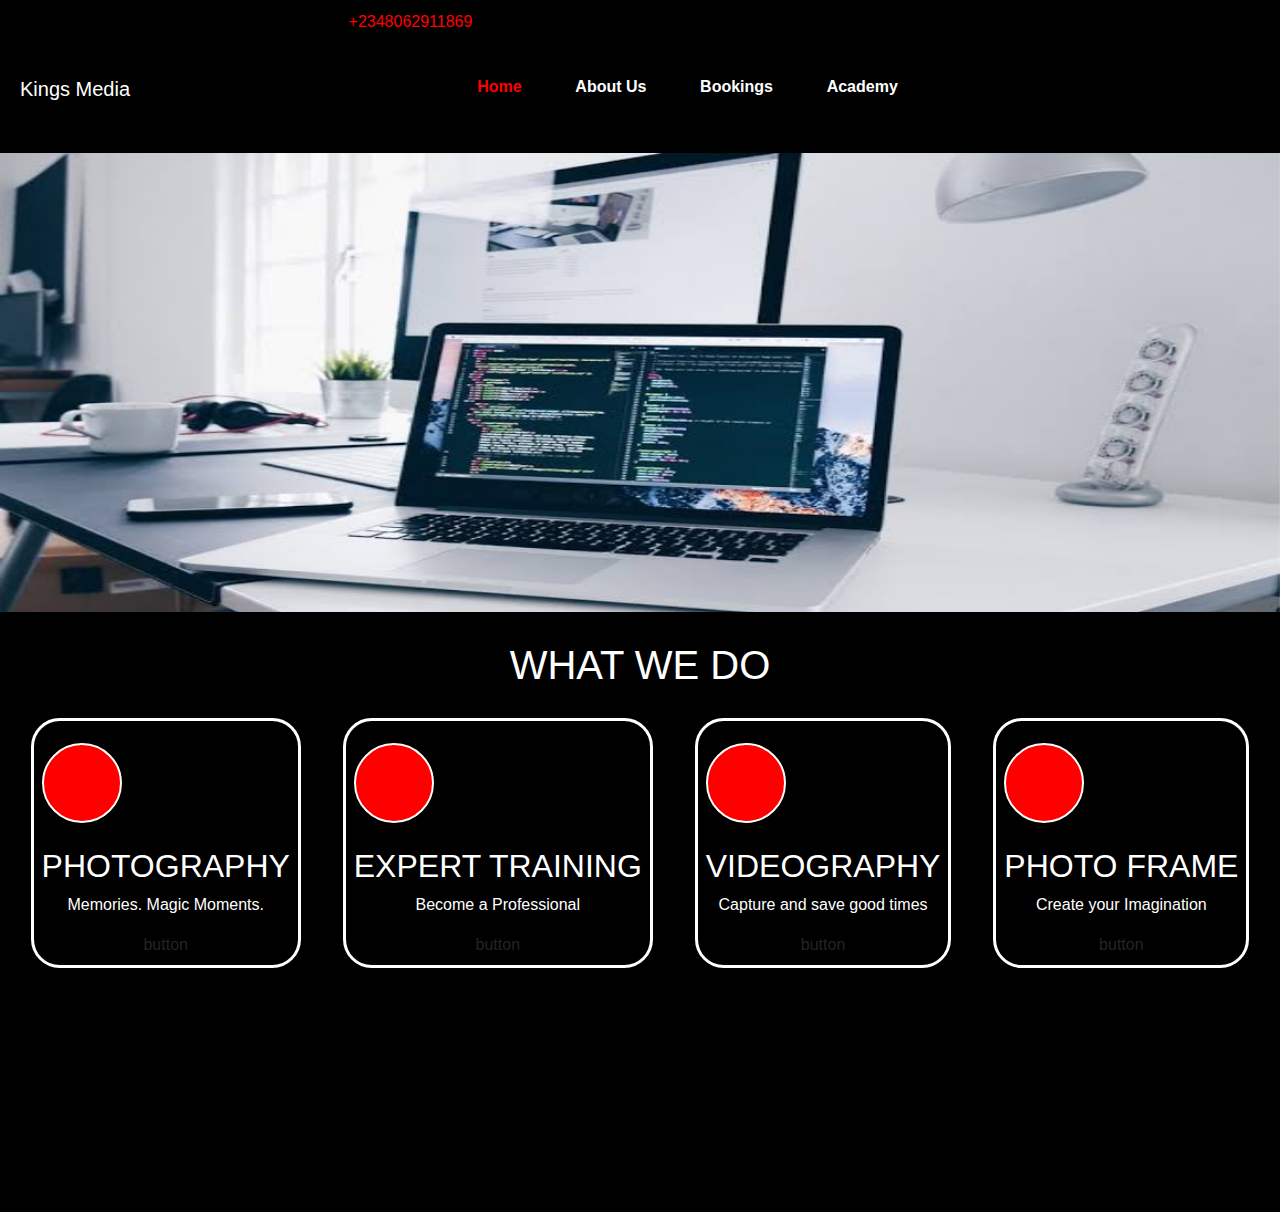
==== index.html @ f682c60b "Add files via upload" ====
<!DOCTYPE html>
<html>
    <head>
        <title>Kings Media.</title>
        <meta name="viewport" content="width = device-width, initial-scale = 1, shrink-to-fit = no">
        <meta charset="utf-8">
        <meta name="keywords" content="Kings Media Studio Photography, Collage, Creativity at its peak">
        <link rel="stylesheet" href="main.css">
        <link rel="stylesheet" href="https://use.fontawesome.com/releases/v5.15.1/css/all.css" integrity="sha384-vp86vTRFVJgpjF9jiIGPEEqYqlDwgyBgEF109VFjmqGmIY/Y4HV4d3Gp2irVfcrp"
 crossorigin="anonymous">
        <link rel="stylesheet" href="https://stackpath.bootstrapcdn.com/bootstrap/4.5.2/css/bootstrap.min.css" 
 integrity="sha384-JcKb8q3iqJ61gNV9KGb8thSsNjpSL0n8PARn9HuZOnIxN0hoP+VmmDGMN5t9UJ0Z" crossorigin="anonymous"> 
      </head>
    
    <body>
        <div class="nav-cover">
            <div class="nav-contact">
                <div class="kd-phone">
                  <i class="fa fa-phone"></i>  +2348062911869
                </div> 
                <div class="kd-social-icons">
                <a href="https://www.facebook.com" target="_blank" class="icons"> <i class="fab fa-facebook size"></i> </a>
                <a href="https://www.twitter.com" target="_blank" class="icons"> <i class="fab fa-instagram size"></i> </a>
                <a href="https://www.instagram.com" target="_blank" class="icons"> <i class="fab fa-twitter size"></i> </a>
                </div>
            </div>
      
             <div class="nav-body">
                 <div class="nav-logo">
                     <a href="studio.html">
                         Kings Media 
                     </a>
                 </div>
                 <div class="nav-body-list">
                     <ul id="menu">
                         <li><a href="#" style="color: red;"> Home </a></li>
                         <li><a href="#"> About Us </a></li>
                         <li><a href="#"> Bookings </a></li>
                         <li><a href="#"> Academy </a></li>
                    </ul>
                 </div>

                 <div class="search-bar">
                     <i id="search-me" class="fas fa-search" style="color: #fff;margin-right: 5px;"></i>
                     <input type="search" id="search">
                 </div>

                <div id="burger-menu-icon">
                    <div class="line1"></div>
                    <div class="line2"></div>
                    <div class="line3"></div>
                </div>  
            </div>
            </div>
    
    
         <!-- BOOTSTRAP -->
          <section class="bootstrap">
         <div id="carouselExampleSlidesOnly" class="carousel slide topp navCov" data-ride="carousel" onclick="rmv()">
            <div class="carousel-inner">
              <div class="carousel-item active">
                <img class="d-block w-100" src="images.jpeg" alt="First slide" style="width: 100%;height: 500px;">
              </div>
              <div class="carousel-item">
                <img class="d-block w-100" src="lorem.jpg" alt="Second slide" style="width: 100%;height: 500px;">
              </div>
              <div class="carousel-item">
                <img class="d-block w-100" src="minnions.jfif" alt="Third slide" style="width: 100%;height: 500px;">
              </div>
            </div>
          </div>
        </section>

        
           <div class="king">
           <div class="king-header">
             <h1> WHAT WE DO</h1>
           </div>
            <div class="go">
              <div class="david">
                <div class="camera">
                  <i class="fas fa-camera" id="size"></i>
                </div><br>
                <div class="head">
                  <h2>PHOTOGRAPHY</h2>
                  <p> Memories. Magic Moments. </p>
                </div>
                <div class="book">
                  button
                </div>
              </div>
              <div class="david">
                <div class="camera">
                  <i class="fas fa-train" id="size"></i>
                </div><br>
                <div class="head">
                  <h2>EXPERT TRAINING</h2>
                  <p> Become a Professional </p>
                </div>
                <div class="book">
                  button
                </div>
              </div>
              <div class="david">
                <div class="camera">
                  <i class="fas fa-video" id="size"></i>
                </div><br>
                <div class="head">
                  <h2>VIDEOGRAPHY</h2>
                  <p> Capture and save good times </p>
                </div>
                <div class="book">
                  button
                </div>
              </div>
              <div class="david">
                <div class="camera">
                  <i class="fas fa-image" id="size"></i>
                </div><br>
                <div class="head">
                  <h2>PHOTO FRAME</h2>
                  <p> Create your Imagination </p>
                </div>
                <div class="book">
                  button
                </div>
              </div>
            </div>
          </div>
     
        <script src="style.js"></script>
        <script src="https://code.jquery.com/jquery-3.5.1.slim.min.js" 
        integrity="sha384-DfXdz2htPH0lsSSs5nCTpuj/zy4C+OGpamoFVy38MVBnE+IbbVYUew+OrCXaRkfj" crossorigin="anonymous"></script>
      <script src="https://cdn.jsdelivr.net/npm/popper.js@1.16.1/dist/umd/popper.min.js" 
        integrity="sha384-9/reFTGAW83EW2RDu2S0VKaIzap3H66lZH81PoYlFhbGU+6BZp6G7niu735Sk7lN" crossorigin="anonymous"></script>
      <script src="https://stackpath.bootstrapcdn.com/bootstrap/4.5.2/js/bootstrap.min.js" 
        integrity="sha384-B4gt1jrGC7Jh4AgTPSdUtOBvfO8shuf57BaghqFfPlYxofvL8/KUEfYiJOMMV+rV" crossorigin="anonymous"></script>


    </body>
</html>
---- main.css ----
*,*::before,*::after {
    margin: 0;
    padding: 0;
    box-sizing: inherit;
}

html {
    text-rendering: optimizeLegibility;
}

body {
    font-family: Georgia, 'Times New Roman', Times, serif;
    box-sizing: border-box;
}

 .nav-cover {
      background: #000;
      height: 17vh;
      width: 100%;
      position: fixed;
 }

  .nav-contact {
      display: flex;
      padding: .6rem;
      width: 100%;
      text-align: right;
      justify-content: flex-end;
      justify-content: space-evenly;
  }

   .kd-social-icons {
       display: inline-block;
   }

    .kd-phone {
        color: red;
    }

    .topp {
        width: 100%;
    }

    .icons {
        height: 80px;
        width: 80px;
        padding: 10px;
        margin: 0 10px;
        align-items: center;
        border-radius: 2px;
        text-decoration: none;
}

     .nav-body {
         margin-top: 1.5rem;
         display: flex;
         width: 100%;
         justify-content: space-between;
     }

     .size {
        font-size: 1.3rem;
     }

      .nav-logo a {
          text-decoration: none;
          color: #fff;
          margin-left: 20px;
          font-size: 20px;
      }

      .nav-body-list li {
         display: inline-block;
      }

      .nav-body-list li a {
          text-decoration: none;
          font-weight: bold;
          color: #fff;
          padding: .6rem;
          margin-right: 30px;
      }

      .line1 {
          width: 22px;
          height: 2px;
          margin: 3.5px 0;
         background-color:#fff;
      }

       .line2 {
           width: 22px;
           height: 2px;
           background-color: #fff;
       }

       .line3 {
           width: 22px;
           height: 2px;
           margin-top: 3.5px;
           background-color: #fff;
       }

      #burger-menu-icon {
          background: gray;
          padding: .6rem;
          cursor: pointer;
          display: none;
      }

      #carouselExampleSlidesOnly {
          z-index: -2;
          top: 17vh;
      }

      #search {
        padding: 5px;
        border: 2px solid #fff;
        outline: none;
        border-radius: 30px;
        font-size: 12px;
        background: none;
        display: none;
    }
    
    #search.move {
        display: inline-block;
    }
    
    @keyframes slide {
        from {
            transform: scale(1.0);
        }
        to {
            transform: translate(8px);
        }
    }
   
    .carousel-inner img {
        animation-name: slide;
        animation-duration: 5s;
        animation-timing-function: ease-in-out;
    }
    #burger-menu-icon.times {
        padding-bottom: 2px;
    }
    
    #burger-menu-icon.times .line1 {
         transform: translateY(-3px) rotate(-45deg);
     }
     
     #burger-menu-icon.times .line2 {
         display: none;
     }

     #burger-menu-icon.times .line3 {
         transform: translateY(-8px) rotate(45deg);
     }

      .king {
          background: #000;
          width: 100%;
          height: 600px;
          margin-top: 7rem;
     }

      .king-header {
          text-align: center;
          padding-top: 1.8rem;
          align-items: center;
      }

       .king-header h1 {
           color: #fff;
       }

      .go {
          margin-top: 1.2rem;
          display: flex;
          align-items: center;
          padding: .6rem;
          flex-wrap: wrap; 
          /* justify-content: space-evenly; */
          text-align: center;
      }

      .david {
          max-width: 25%;
          /* width: 100%; */
          background: #000;
          border: 3px solid #fff;
          height: auto;
          margin: 0 auto;
          text-align: center;
          display: block;
          padding: .5rem;
          border-radius: 1.8rem;
      }

      .camera {
          border-radius: 50%;
          padding: .8rem;
          width: 80px;
          height: 80px;
          margin-top: .9rem;
          background:red;
          border: 2px solid #fff;
          text-align: center;
          align-items: center;
      }

       #size {
           font-size: 35px;
           color: #fff;
           margin: 0 auto;
           padding: .4rem;
       }
  
      @keyframes pulse {
          from {
              transform: scale(1.0);
          }
          to {
              transform: scale(1.1);
          }
      }   
     
       .camera:hover {
           animation: pulse .4s infinite;
       }

        .head h2, .head p {
            color: #fff;
        }

      @media screen and (max-width:480px) {
            #burger-menu-icon {
                display: block;
                visibility: visible;
                margin-right: .8rem;
            }
            #menu {
                position: absolute; 
                background: #000;
                width: 100%;
                right: -35rem;
                height: 100vh;
                top: 15vh;
                display: block;
                transition: all 0.4s ease-in-out;
                line-height: 3;
            }

            #menu li {
                display: flex;
                flex-direction: column;
                text-align:center ;
                align-items: center;
            }
     
             #menu.slide {
                 right: -8rem;
                 transition: all .3s ease;
             }
             #search-me {
                 padding-top: 10px;
                 font-size: 20px;
                 margin-left: -20px;
             }
             .david {
                 max-width: 100%;
                 width: 100%;
                 flex-direction: column;
                 margin-bottom: 1rem;
             }
             .go {
                 flex-direction: column;
             }
             .king {
                 height: auto;
             }
      }
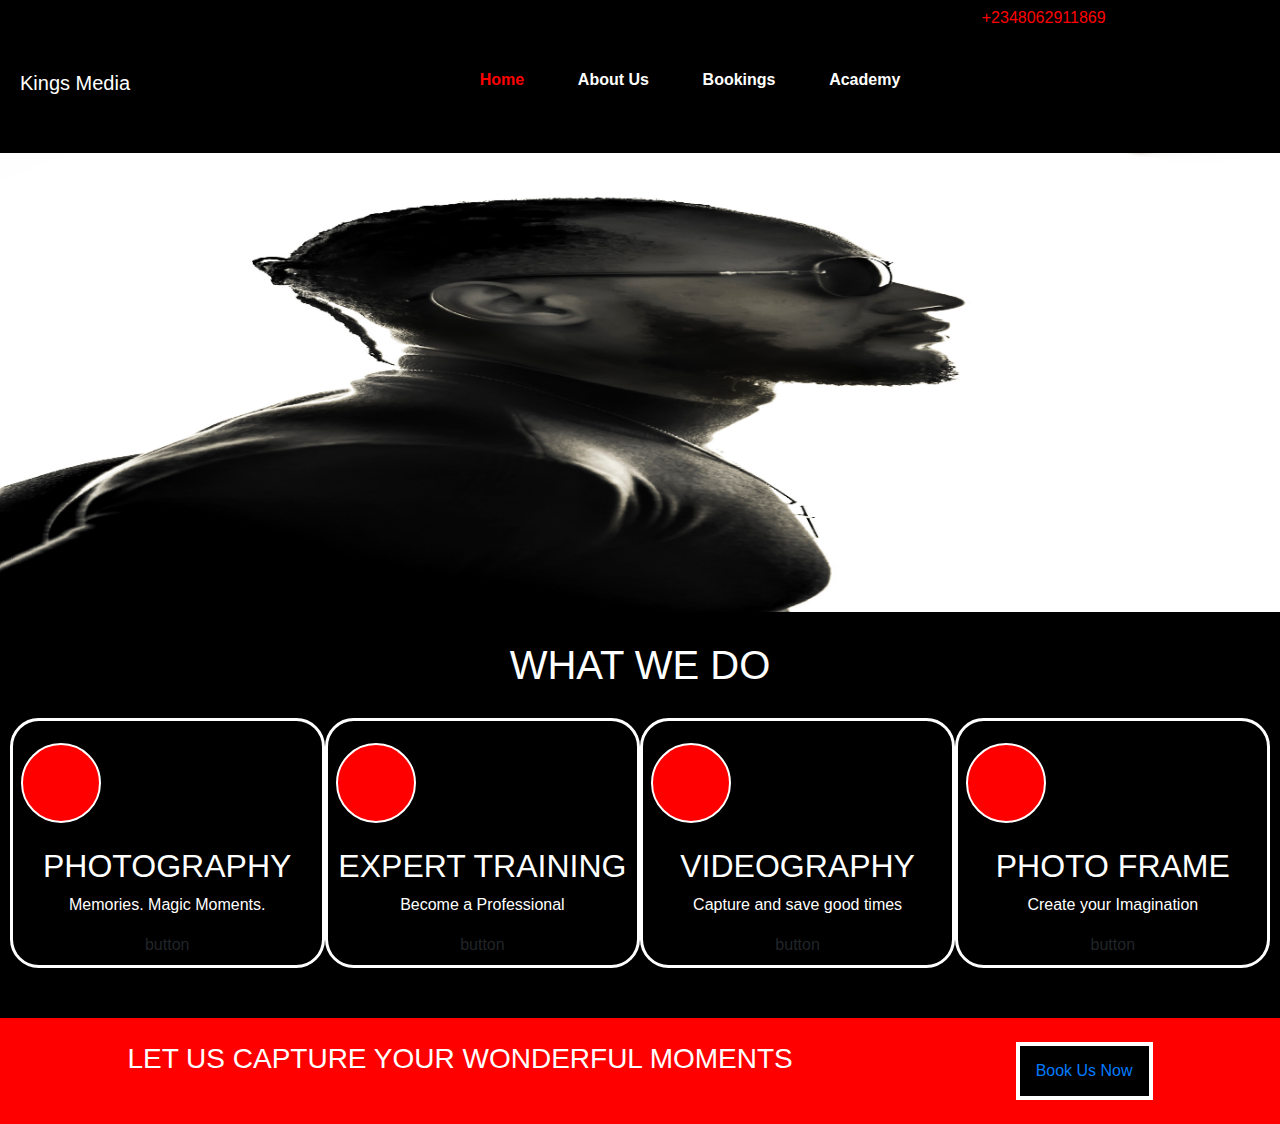
==== commit 61ab5765: "Add files via upload" ====
--- a/index.html
+++ b/index.html
@@ -13,10 +13,10 @@
       </head>
     
     <body>
-        <div class="nav-cover">
+        <div class="nav-cover" id="nav-scroll">
             <div class="nav-contact">
                 <div class="kd-phone">
-                  <i class="fa fa-phone"></i>  +2348062911869
+                  <i class="fa fa-phone" style="color: #fff;"></i>  +2348062911869
                 </div> 
                 <div class="kd-social-icons">
                 <a href="https://www.facebook.com" target="_blank" class="icons"> <i class="fab fa-facebook size"></i> </a>
@@ -32,13 +32,21 @@
                      </a>
                  </div>
                  <div class="nav-body-list">
-                     <ul id="menu">
+                     <ul>
                          <li><a href="#" style="color: red;"> Home </a></li>
                          <li><a href="#"> About Us </a></li>
                          <li><a href="#"> Bookings </a></li>
                          <li><a href="#"> Academy </a></li>
                     </ul>
                  </div>
+
+                 <ul id="menu">
+                  <li><a href="#" style="color: red;"> Home </a></li>
+                  <li><a href="#"> About Us </a></li>
+                  <li><a href="#"> Bookings </a></li>
+                  <li><a href="#"> Academy </a></li>
+                  <li><a href="#" class="menu-btn">Photo Catalog </a></li>
+                 </ul>
 
                  <div class="search-bar">
                      <i id="search-me" class="fas fa-search" style="color: #fff;margin-right: 5px;"></i>
@@ -59,13 +67,13 @@
          <div id="carouselExampleSlidesOnly" class="carousel slide topp navCov" data-ride="carousel" onclick="rmv()">
             <div class="carousel-inner">
               <div class="carousel-item active">
-                <img class="d-block w-100" src="images.jpeg" alt="First slide" style="width: 100%;height: 500px;">
+                <img class="d-block w-100" src="Kingsmedia/man.jpg" alt="First slide" style="width: 100%;height: 500px;">
               </div>
               <div class="carousel-item">
-                <img class="d-block w-100" src="lorem.jpg" alt="Second slide" style="width: 100%;height: 500px;">
+                <img class="d-block w-100" src="Kingsmedia/Baby.jpg" alt="Second slide" style="width: 100%;height: 500px;">
               </div>
               <div class="carousel-item">
-                <img class="d-block w-100" src="minnions.jfif" alt="Third slide" style="width: 100%;height: 500px;">
+                <img class="d-block w-100" src="Kingsmedia/Lady.jpg" alt="Third slide" style="width: 100%;height: 500px;">
               </div>
             </div>
           </div>
@@ -126,7 +134,16 @@
                 </div>
               </div>
             </div>
+            <div class="kings-order">
+              <div class="kings-content">
+                <h3> LET US CAPTURE YOUR WONDERFUL MOMENTS </h3>
+              </div>
+              <div class="book-btn">
+               <a href="#"> Book Us Now </a> 
+              </div>
+            </div>
           </div>
+
      
         <script src="style.js"></script>
         <script src="https://code.jquery.com/jquery-3.5.1.slim.min.js" 
--- a/main.css
+++ b/main.css
@@ -22,19 +22,20 @@
 
   .nav-contact {
       display: flex;
-      padding: .6rem;
+      padding: .4rem;
       width: 100%;
-      text-align: right;
       justify-content: flex-end;
-      justify-content: space-evenly;
+      /* justify-content: space-evenly; */
   }
 
    .kd-social-icons {
        display: inline-block;
+       /* margin: 0 auto; */
    }
 
     .kd-phone {
         color: red;
+        margin-right: 2rem;
     }
 
     .topp {
@@ -69,6 +70,9 @@
           font-size: 20px;
       }
 
+       .nav-body-list {
+           visibility: visible;
+       }
       .nav-body-list li {
          display: inline-block;
       }
@@ -85,7 +89,7 @@
           width: 22px;
           height: 2px;
           margin: 3.5px 0;
-         background-color:#fff;
+          background-color:#fff;
       }
 
        .line2 {
@@ -101,6 +105,22 @@
            background-color: #fff;
        }
 
+       @keyframes roll {
+           from {
+               transform: scale(0.6);
+           }
+           to {
+               transform: scale(0.9);
+           }
+       }
+
+        .menu-btn {
+            background: red;
+            border-radius: 1.6rem;
+            padding: .8rem;
+            width: 150px;
+            animation: roll 1.5s infinite ease-in;
+        }
       #burger-menu-icon {
           background: gray;
           padding: .6rem;
@@ -178,15 +198,24 @@
           margin-top: 1.2rem;
           display: flex;
           align-items: center;
+          flex-direction: row;
           padding: .6rem;
           flex-wrap: wrap; 
-          /* justify-content: space-evenly; */
           text-align: center;
       }
 
+      @keyframes anime {
+          from {
+              transform: scale(0);
+          }
+          to  {
+              transform: scale(1);
+          }
+      }
+
       .david {
-          max-width: 25%;
-          /* width: 100%; */
+          max-width: calc(100%/4);
+          animation: anime 3s ease-in-out ;
           background: #000;
           border: 3px solid #fff;
           height: auto;
@@ -233,7 +262,46 @@
             color: #fff;
         }
 
-      @media screen and (max-width:480px) {
+        .kings-order {
+            background: red;
+            display: flex;
+            margin-top: 1.5rem;
+            justify-content: space-around;
+            padding: 1.5rem 1rem;
+        }
+
+        .kings-content {
+            font-family: "Aclonica",Sans-serif !important;
+        }
+
+         .kings-content h3 {
+             color: #fff;
+         }
+
+         .book-btn {
+             background: #000;
+             color: #fff;
+             text-align: center;
+             align-items: center;
+             border: 4px solid #fff;
+             padding: .8rem 1rem;
+         }
+
+
+       @media screen and (max-width:350px) {
+            .kd-phone {
+                font-size: 13px;
+                display: inline-block;
+            }
+    }
+     
+        @media screen and (max-width:600px) {
+            .kd-phone {
+                margin-right: 0;
+            }
+            .nav-body-list {
+                display:none;
+            }
             #burger-menu-icon {
                 display: block;
                 visibility: visible;
@@ -243,7 +311,7 @@
                 position: absolute; 
                 background: #000;
                 width: 100%;
-                right: -35rem;
+                right: -100rem;
                 height: 100vh;
                 top: 15vh;
                 display: block;
@@ -254,12 +322,16 @@
             #menu li {
                 display: flex;
                 flex-direction: column;
-                text-align:center ;
-                align-items: center;
-            }
-     
-             #menu.slide {
-                 right: -8rem;
+                text-align:left;
+            }
+            #menu li a {
+                text-decoration: none;
+                font-weight: bold;
+                color: #fff;
+                padding: .6rem;
+            }
+            #menu.slide {
+                 right: -13rem;
                  transition: all .3s ease;
              }
              #search-me {
@@ -279,18 +351,161 @@
              .king {
                  height: auto;
              }
-      }
-
-
-
-
-
-
-
-
-
-
-
-
-
-
+             .kings-order {
+                 display: flex;
+                 flex-direction: column;
+             }
+             .kings-content {
+                 text-align: center;
+                 margin-bottom: 1rem;
+             }
+             .book-btn {
+                 padding: .4rem .6rem;
+             }
+      }
+
+         @media screen and (min-width:600px) {
+            .kd-phone {
+                margin-right: 0;
+            }
+            .nav-body-list {
+                display:none;
+            }
+        
+            #burger-menu-icon {
+                display: block;
+                visibility: visible;
+                margin-right: .8rem;
+            }
+            #menu {
+                position: absolute; 
+                background: #000;
+                width: 100%;
+                right: -100%;
+                height: 100vh;
+                top: 15vh;
+                display: block;
+                transition: all 0.4s ease-in-out;
+                line-height: 3;
+            }
+
+            #menu li {
+                display: flex;
+                flex-direction: column;
+                text-align: left;
+            }
+            #menu li a {
+                text-decoration: none;
+                font-weight: bold;
+                color: #fff;
+                padding: .6rem;
+            }
+     
+             #menu.slide {
+                 right: -26rem;
+                 transition: all .3s ease;
+             }
+             #search-me {
+                 padding-top: 10px;
+                 font-size: 20px;
+                 margin-left: -20px;
+             }
+             .david {
+                 max-width: 100%;
+                 width: 100%;
+                 flex-direction: column;
+                 margin-bottom: 1rem;
+             }
+             .go {
+                 flex-direction: column;
+             }
+             .king {
+                 height: auto;
+             }
+         }
+
+         @media screen and (min-width:768px) {
+            .kd-phone {
+                margin-right: 0;
+            }
+            .nav-body-list {
+                display: block;
+            }
+            .nav-body-list li {
+                display: inline-block;
+            }     
+            #burger-menu-icon {
+                display: none;
+                /* margin-right: .8rem; */
+            }
+             #search-me {
+                 padding-top: 10px;
+                 font-size: 20px;
+                 margin-left: -20px;
+             }
+             .david {
+                 max-width: 100%;
+                 width: 100%;
+                 flex-direction: column;
+                 margin-bottom: 1rem;
+             }
+             .go {
+                 flex-direction: column;
+             }
+             .king {
+                 height: auto;
+             }
+         }
+
+         @media screen and (min-width:992px) {
+            .kd-phone {
+                margin-right: 3rem;
+            }
+        
+            #burger-menu-icon {
+                display: none;
+                margin-right: .8rem;
+            }
+            .nav-body-list {
+                display: block;
+            }
+            .nav-body-list li {
+                display: inline-block;
+            }
+             #search-me {
+                 padding-top: 10px;
+                 font-size: 20px;
+                 margin-left: -20px;
+             }
+             .go {
+                 flex-direction: row;
+                 display: flex;
+                 align-items: center;
+                 padding: .6rem;
+                 flex-wrap: wrap; 
+                 text-align: center;
+             }
+             .david {
+                max-width: calc(100%/4);
+                flex-direction: row;
+                margin: 0 auto;
+                margin-bottom: 1rem;
+             }
+             .king {
+                 height: 500px;
+             }
+         }
+
+
+
+
+
+
+
+
+
+
+
+
+
+
